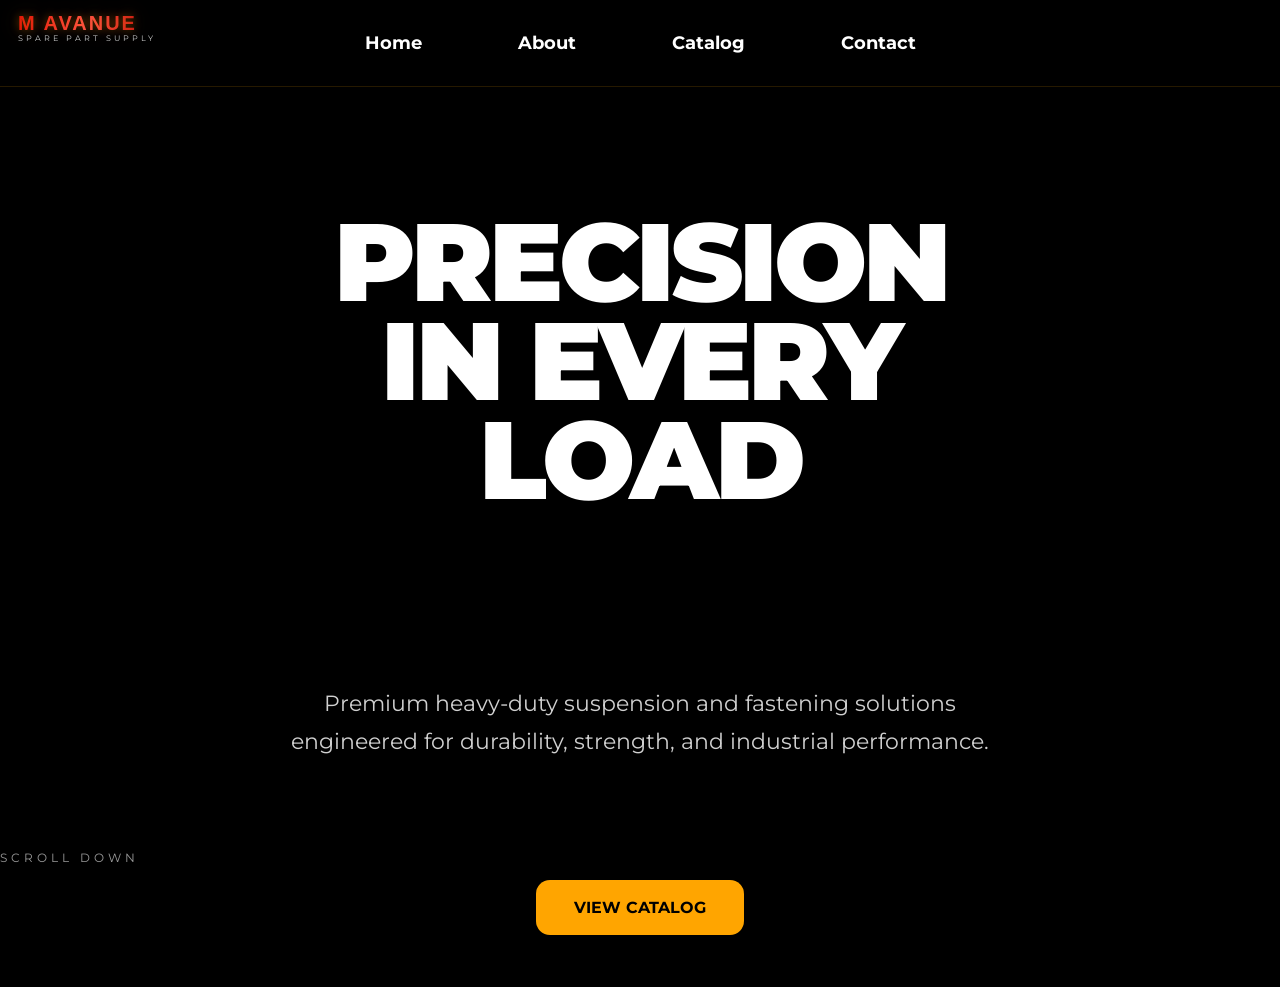
==== index.html @ 567af48f "renw" ====
<!DOCTYPE html>
<html>

<head>
    <title>M AVANUE</title>
<link href="https://fonts.googleapis.com/css2?family=Montserrat:wght@400;700;900&display=swap" rel="stylesheet">

    <style>

        body{
            margin:0;
            color:white;
font-family:'Montserrat', sans-serif;
            overflow-x:hidden;
        }
        .bg-video{
    position:fixed;
    top:0;
    left:0;

    width:100%;
    height:100%;

    object-fit:cover;

    z-index:-1;
}
.overlay{
    position:fixed;
    top:0;
    left:0;

    width:100%;
    height:100%;

    background:rgba(0,0,0,0.55);

    z-index:-1;
}
        /* NAVBAR */

       .navbar{
            position:relative;
z-index:5;
        display:flex;
            justify-content:center;
            gap: 60px;
            padding:22px;

            position:sticky;
            top:0;

            background:rgba(0,0,0,0.45);

            backdrop-filter:blur(12px);

            border-bottom:1px solid rgba(255,165,0,0.15);

            z-index:999;
        }

        .navbar a{
            color:white;
            text-decoration:none;
            font-size:18px;
            font-weight:bold;

            transition:0.3s;

            padding:10px 18px;
            border-radius:12px;

            display:inline-block;
        }

        .navbar a:hover{
            color:orange;

            background:rgba(255,165,0,0.08);

            box-shadow:0px 0px 20px rgba(255,165,0,0.4);

            transform:translateY(-3px);
        }
.logo-area{
    position:absolute;
    left:40px;
    top:18px;
}

.logo-text{
    font-size:28px;

    font-weight:900;

    font-family:Arial Black, sans-serif;

    letter-spacing:4px;

    text-transform:uppercase;

    background:linear-gradient(
    90deg,
    #dc0808,
    #ff4d4d,
    #b30000

    );

    -webkit-background-clip:text;
    -webkit-text-fill-color:transparent;

    text-shadow:
    0px 0px 10px rgba(255,140,0,0.45),
    0px 0px 25px rgba(255,140,0,0.2);

    transition:0.3s;
}

.logo-text:hover{
    transform:scale(1.05);

    filter:brightness(1.2);
}

.logo-sub{
    margin-top:-2px;

    font-size:10px;

    letter-spacing:5px;

    color:#cccccc;
}
        /* HERO */

        .hero{
            position:relative;
z-index:5;
            display:flex;
            justify-content:center;
            align-items:center;
            gap:80px;

            padding:0px 60px 100px;
            min-height:70vh;
        }

        .hero img{
            width:400px;
            border-radius:25px;

            box-shadow:0px 0px 35px rgba(255,140,0,0.45);
        }

.hero-text h1{

font-size:72px;

font-weight:900;

letter-spacing:4px;

text-transform:uppercase;

background:linear-gradient(
90deg,
#ffffff,
#ffae00,
#ffffff
);

-webkit-background-clip:text;

-webkit-text-fill-color:transparent;

text-shadow:
0 0 10px rgba(255,165,0,0.35),
0 0 30px rgba(255,140,0,0.25);

margin-bottom:10px;


        }

        .hero-text h2{

font-size:34px;

font-weight:800;

letter-spacing:3px;

color:#ffffff;

text-transform:uppercase;

text-shadow:
0 0 12px rgba(255,165,0,0.4);

margin-bottom:20px;


        }

        .hero-text p{

font-size:18px;

line-height:1.8;

color:#e0e0e0;

letter-spacing:1px;


        }

        button{
            margin-top:35px;

            background:orange;
            color:black;

            border:none;

            padding:18px 38px;

            border-radius:14px;

            font-size:18px;
            font-weight:bold;

            cursor:pointer;

            transition:0.3s;

            box-shadow:0px 0px 20px rgba(255,165,0,0.45);
        }

        button:hover{
            transform:translateY(-5px);

            box-shadow:0px 0px 35px orange;
        }

        body{
    background:black;
}

.bg-video{
    position:fixed;
    top:0;
    left:0;

    width:100%;
    height:100%;

    object-fit:cover;

    z-index:-3;
}

.overlay{
    position:fixed;
    inset:0;

    background:rgba(0,0,0,0.45);

    z-index:-2;
}

.hero{
    height:100vh;

    display:flex;
    flex-direction:column;

    justify-content:center;
    align-items:center;

    text-align:center;

    color:white;

    padding:0 20px;
}

.hero h1{
    font-size:110px;

    font-family:'Montserrat', sans-serif;

    font-weight:900;

    letter-spacing:-4px;

    line-height:0.9;
}

.hero p{
    font-size:22px;

    color:#d0d0d0;

    max-width:700px;

    line-height:1.7;

    margin-bottom:40px;
}

.hero a{
    padding:18px 38px;

    background:orange;

    color:black;

    text-decoration:none;

    border-radius:14px;

    font-weight:bold;

    transition:0.3s;
}

.hero a:hover{
    transform:translateY(-4px);

    background:white;
}

.hero h1{
    animation:fadeUp 1.2s ease;
}

.hero p{
    animation:fadeUp 1.8s ease;
}

.hero a{
    animation:fadeUp 2.2s ease;
}

.scroll-text{
    position:absolute;

    bottom:35px;

    color:white;

    font-size:12px;

    letter-spacing:4px;

    opacity:0.6;

    animation:float 2s infinite;
}

@keyframes float{

    0%{
        transform:translateY(0px);
    }

    50%{
        transform:translateY(8px);
    }

    100%{
        transform:translateY(0px);
    }

}
@media(max-width:768px){

    .navbar{
        gap: 8px;
        padding:18px;
        padding-left:110px;
padding-right:12px;
position:fixed;
top:0;
left:0;
width:100%;

z-index:999;
background:rgba(0,0,0,0.35);

backdrop-filter:blur(8px);
    }
    .navbar a{
        font-size:13px;
    }

    h1{
        font-size:48px !important;
    }

    p{
        font-size:15px !important;
        line-height:1.6;
    }

    
    .hero img{
        width:180px !important;
    }

    .content{
        width:90% !important;
    }

    .hero{

    height:100vh;

    display:flex;

    flex-direction:column;

    justify-content:flex-start;

    align-items:center;

    padding-top:240px;

    text-align:center;

}
    iframe{
        width:90% !important;
        height:250px !important;
    }

}
.hero-text{
animation:fadeUp 1.5s ease;

background:linear-gradient(
to bottom,
rgba(0,0,0,0.65),
transparent
);

backdrop-filter:blur(12px);

padding:35px;

border-radius:25px;

border:1px solid rgba(255,165,0,0.25);

box-shadow:0 0 40px rgba(255,140,0,0.18);

position:relative;

overflow:hidden;

isolation:isolate;
}
.hero-text::before{

content:"";

position:absolute;

top:0;
left:-150%;

width:80%;
height:100%;

background:linear-gradient(
90deg,
transparent,
rgba(255,165,0,0.18),
transparent
);

transform:skewX(-25deg);

animation:shine 4s infinite;

z-index:-1;

}
.logo-area{

    left:18px;

    top:12px;

}

.logo-text{

    font-size:20px;

    letter-spacing:2px;

}

.logo-sub{

    font-size:8px;

    letter-spacing:3px;

}
@keyframes fadeUp{

    from{
        opacity:0;
        transform:translateY(50px);
    }

    to{
        opacity:1;
        transform:translateY(0px);
    }

}
@keyframes shine{

0%{
left:-150%;
}

100%{
left:180%;
}

}
    </style>

</head>

<body>

<video autoplay muted loop playsinline class="bg-video">
    <source src="truck1.mp4.mp4" type="video/mp4">
</video>

<div class="overlay"></div>
<div class="navbar">
    <div class="logo-area">
        <div class="logo-text">
            M AVANUE
        </div>
        <div class="logo-sub">
            SPARE PART SUPPLY
        </div>
    </div>
    <a href="index.html">Home</a>
    <a href="about.html">About</a>
    <a href="catalog.html">Catalog</a>
    <a href="contact.html">Contact</a>
</div>
<div class="hero">

    <h1>
       PRECISION<br>
IN EVERY<br>
LOAD <br>
        
    </h1>

    <p>
Premium heavy-duty suspension and fastening
solutions engineered for durability,
strength, and industrial performance.
</p>
    <a href="catalog.html">
        VIEW CATALOG
    </a>

</div>
<div class="scroll-text">
    SCROLL DOWN
</div>
</body>

</html>
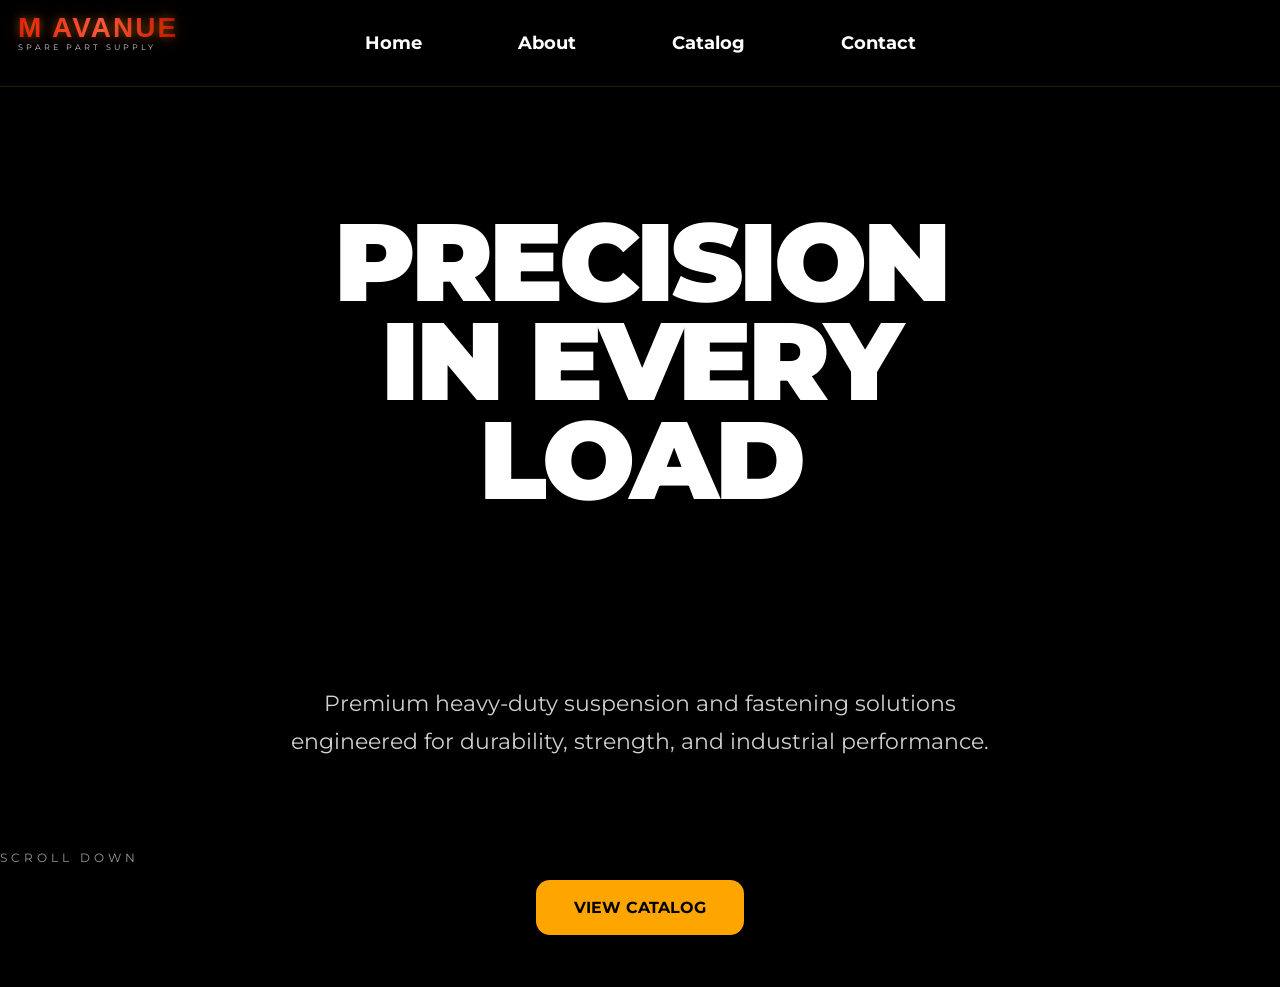
==== commit 05bde0a0: "renew" ====
--- a/index.html
+++ b/index.html
@@ -89,7 +89,7 @@
 }
 
 .logo-text{
-    font-size:28px;
+    font-size:34px;
 
     font-weight:900;
 
@@ -376,6 +376,15 @@
 
 }
 @media(max-width:768px){
+
+    .logo-text{
+    font-size:22px;
+}
+
+.logo-sub{
+    font-size:7px;
+    letter-spacing:2px;
+}
 
     .navbar{
         gap: 8px;
@@ -498,7 +507,7 @@
 
 .logo-text{
 
-    font-size:20px;
+    font-size:28px;
 
     letter-spacing:2px;
 
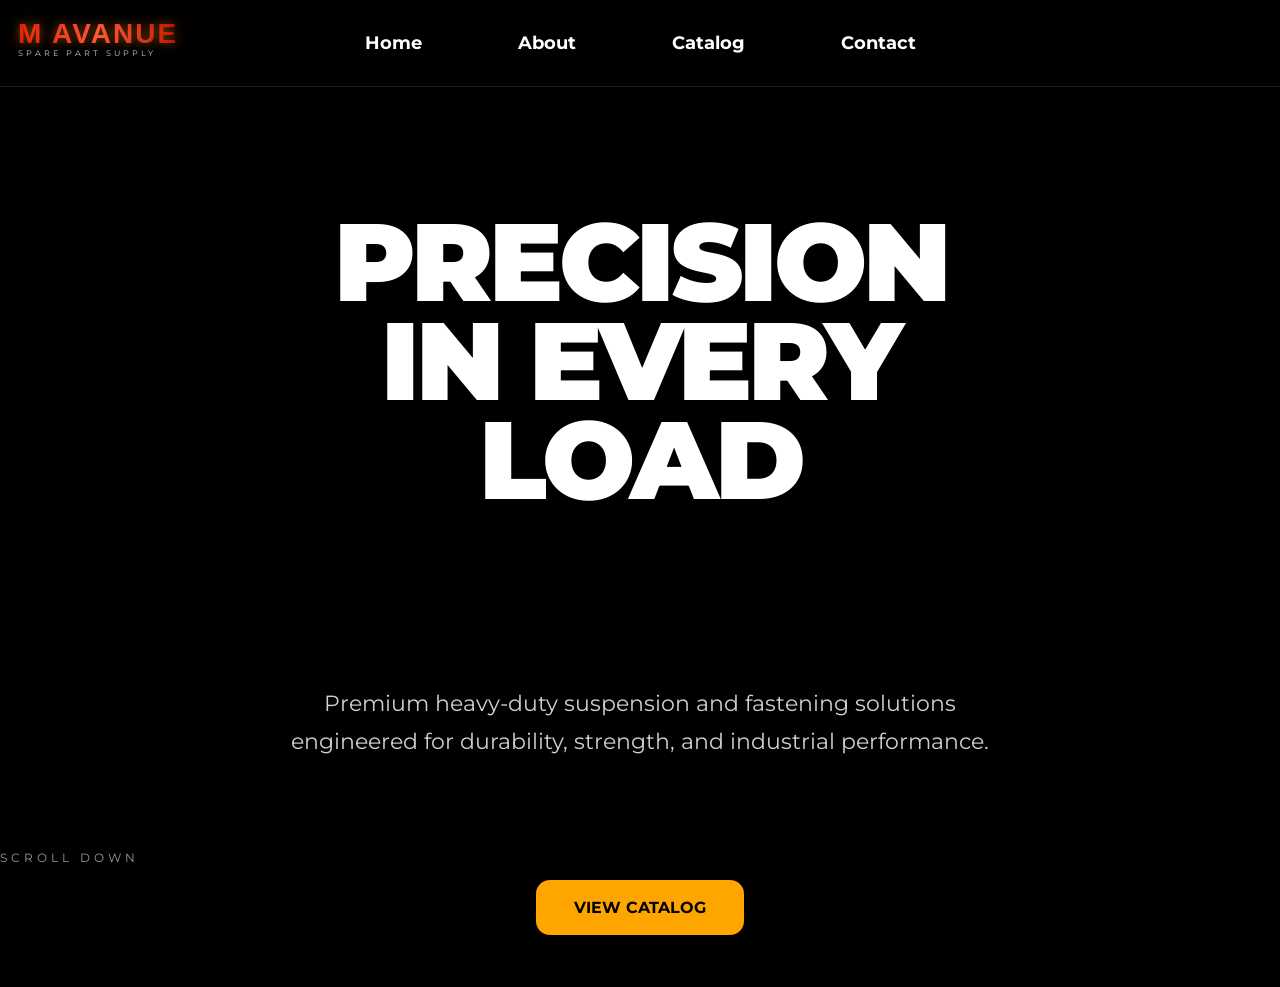
==== commit d70d30e3: "same" ====
--- a/index.html
+++ b/index.html
@@ -390,9 +390,17 @@
         gap: 8px;
         padding:18px;
         padding-left:110px;
+        width:92%;
+
+margin:auto;
+
+left:0;
+right:0;
+
+border-radius:18px;
 padding-right:12px;
 position:fixed;
-top:0;
+top:30px;
 left:0;
 width:100%;
 
@@ -501,7 +509,7 @@
 
     left:18px;
 
-    top:12px;
+    top:18px;
 
 }
 
